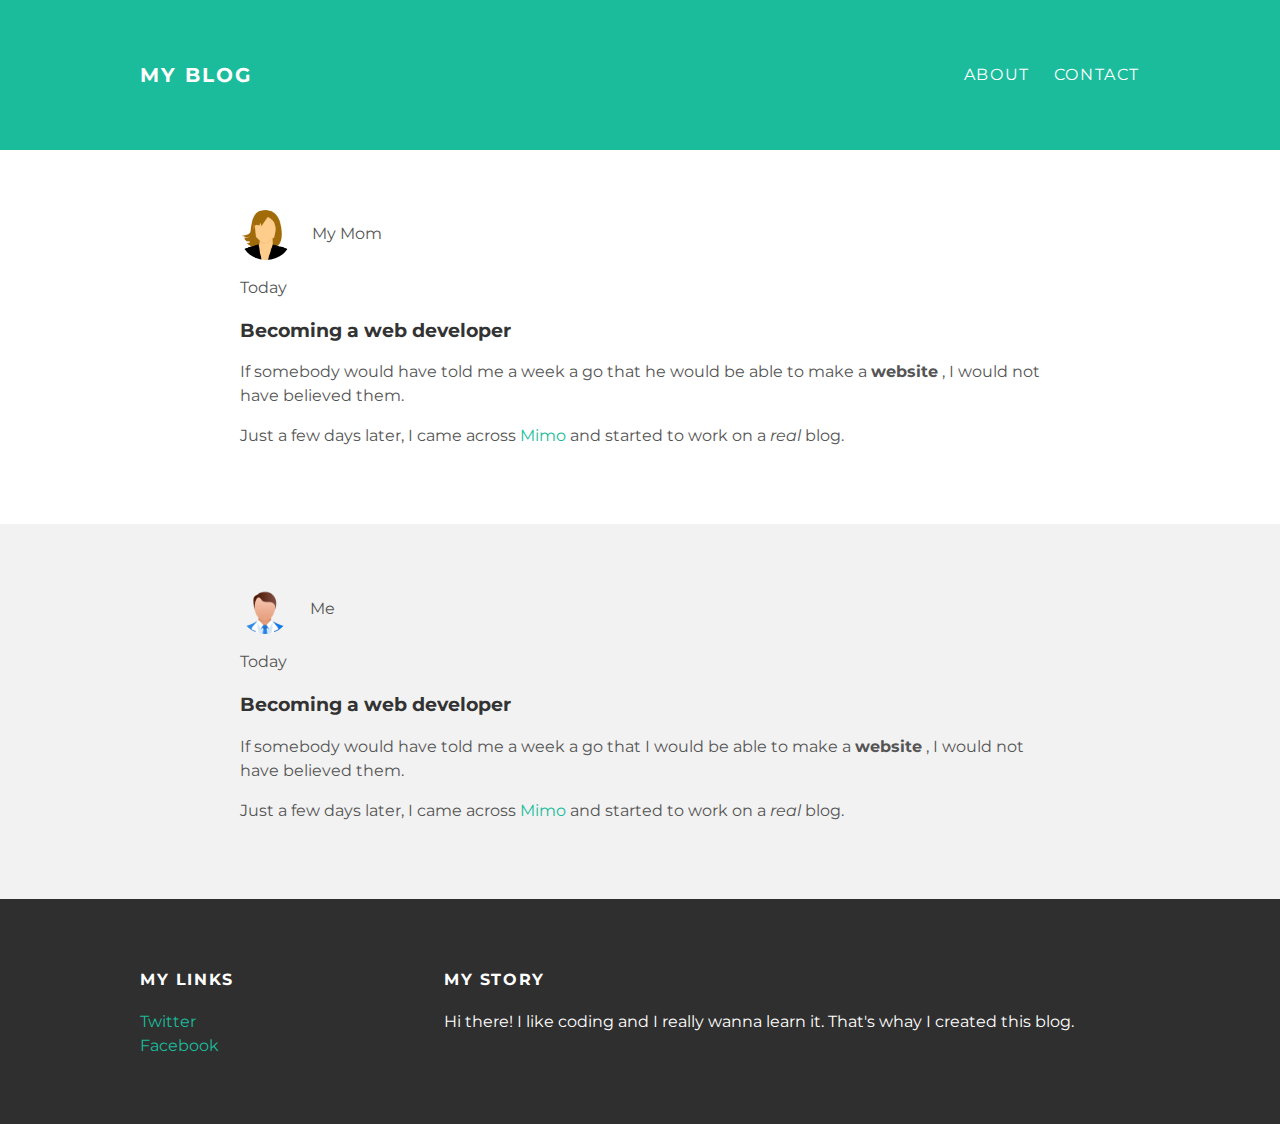
==== Blog/index.html @ f29d1752 "TestAtom" ====
<!doctype html>
<html>
  <head>
    <title>My first Website</title>
    <link rel="stylesheet" href="styles.css">
  </head>
  <body>
    <div id="header">
      <div class="container">
        <a id="header-title" href="index.html">My Blog</a>
        <ul id="header-nav">
          <li><a href="about.html">About</a></li>
          <li><a href="mailto:test_blog_contact@yopmail.com">Contact</a></li>
        </ul>
      </div>
    </div>

    <div id="content">
      <div class="post-container">
        <div class="post">
          <div class="post-author">
            <img src="placeholder_user_female.png">
            <span>My Mom</span>
            <p class="poste-date">Today</p>
            <h3 class="post-title">Becoming a web developer</h3>
            <div class="post-content">
              <p>
                If somebody would have told me a week a go that he would be able to make a
                <strong>website</strong>
                , I would not have believed them.
              </p>
              <p>
                Just a few days later, I came across
                <a href="https://getmimo.com">Mimo</a>
                and started to work on a <em>real</em> blog.
              </p>
            </div>
          </div>
        </div>
      </div>
      <div class="post-container">
        <div class="post">
          <div class="post-author">
            <img src="placeholder_user_male.png">
            <span>Me</span>
            <p class="poste-date">Today</p>
            <h3 class="post-title">Becoming a web developer</h3>
            <div class="post-content">
              <p>
                If somebody would have told me a week a go that I would be able to make a
                <strong>website</strong>
                , I would not have believed them.
              </p>
              <p>
                Just a few days later, I came across
                <a href="https://getmimo.com">Mimo</a>
                and started to work on a <em>real</em> blog.
              </p>
            </div>
          </div>
        </div>
      </div>
    </div>

    <div id="footer">
      <div class="container">
        <div class="column">
          <h4>My Links</h4>
          <p>
            <a href="https://twitter.com">Twitter</a>
            <br>
            <a href="https://www.facebook.com">Facebook</a>
          </p>
        </div>
        <div class="column">
          <h4>My Story</h4>
          <p>Hi there! I like coding and I really wanna learn it.
          That's whay I created this blog.</p>
        </div>
      </div>
    </div>
  </body>
</html>
---- Blog/styles.css ----
@import url(http://fonts.googleapis.com/css?family=Montserrat:400,700);

body {
  color: #555;
  margin: 0;
  font-family: 'Montserrat', sans-serif;
}

#header {
  background-color: #1abc9c;
  height: 150px;
  line-height: 150px;
}

#header a {
  color: white;
  text-decoration: none;
  text-transform: uppercase;
  letter-spacing: 0.1em;
}

#header a:hover {
  color: #222;
}

#header-title {
  display: block;
  float: left;
  font-size: 20px;
  font-weight: bold;
}

#header-nav {
  display: block;
  float: right;
  margin-top: 0;
}

#header-nav li {
  display: inline;
  padding-left: 20px;
}

.container {
  max-width: 1000px;
  margin: 0 auto;
}

#footer {
  background-color: #2f2f2f;
  padding: 50px 0;
}

.column {
  min-width: 300px;
  display: inline-block;
  vertical-align: top;
}

#footer h4 {
  color: white;
  text-transform: uppercase;
  letter-spacing: 0.1em;
}

#footer p {
  color: white;
}

a {
  color: #1abc9c;
  text-decoration: none;
}

a:hover {
  color: #F6A623;
}

.post, .about {
  max-width: 800px;
  margin: 0 auto;
  padding: 60px 0;
}

.post-author img {
  weight: 50px;
  height: 50px;
  vertical-align: middle;
  border-radius: 50%;
}

.post-author span {
  margin-left: 16px;
}

.post-date {
  color: #D2D2D2;
  font-size: 14px;
  font-weight: bold;
  text-transform: uppercase;
  letter-spacing: 0.1em;
}

.post-container:nth-child(even) {
  background-color: #f2f2f2;
}

h1, h2, h3, h4 {
  color: #333;
}

p {
  line-height: 1.5;
}

.about {
  text-align: center;
}

.about-author-img {
  weight: 250px;
  height: 250px;
  vertical-align: middle;
  border-radius: 50%;
}
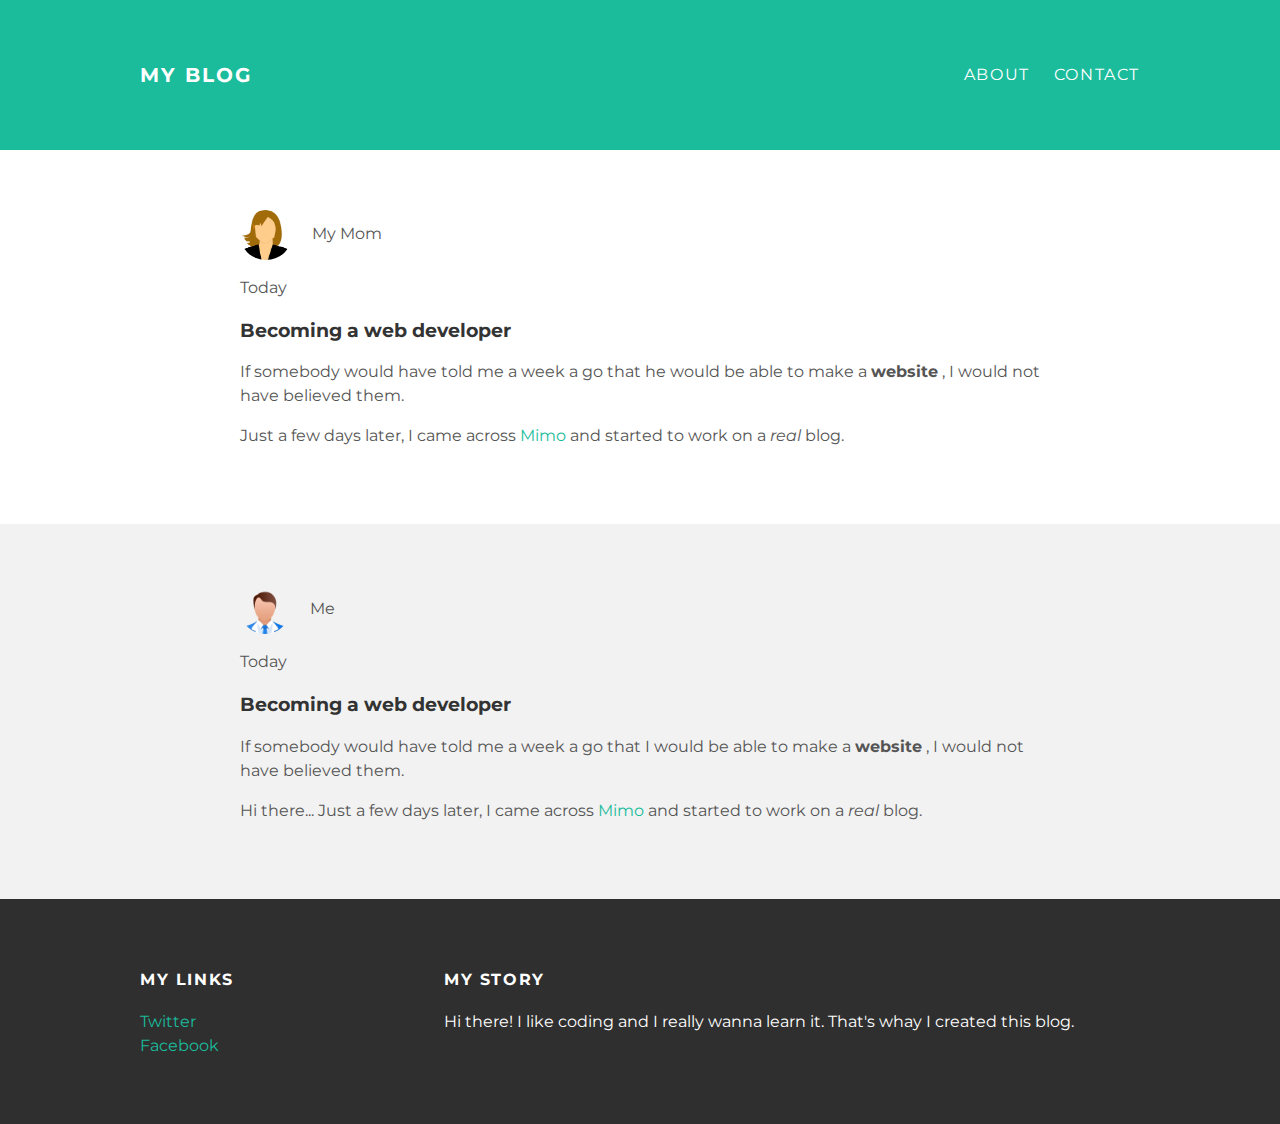
==== commit 81d7429a: "Added Textr" ====
--- a/Blog/index.html
+++ b/Blog/index.html
@@ -52,6 +52,7 @@
                 , I would not have believed them.
               </p>
               <p>
+                Hi there...
                 Just a few days later, I came across
                 <a href="https://getmimo.com">Mimo</a>
                 and started to work on a <em>real</em> blog.
